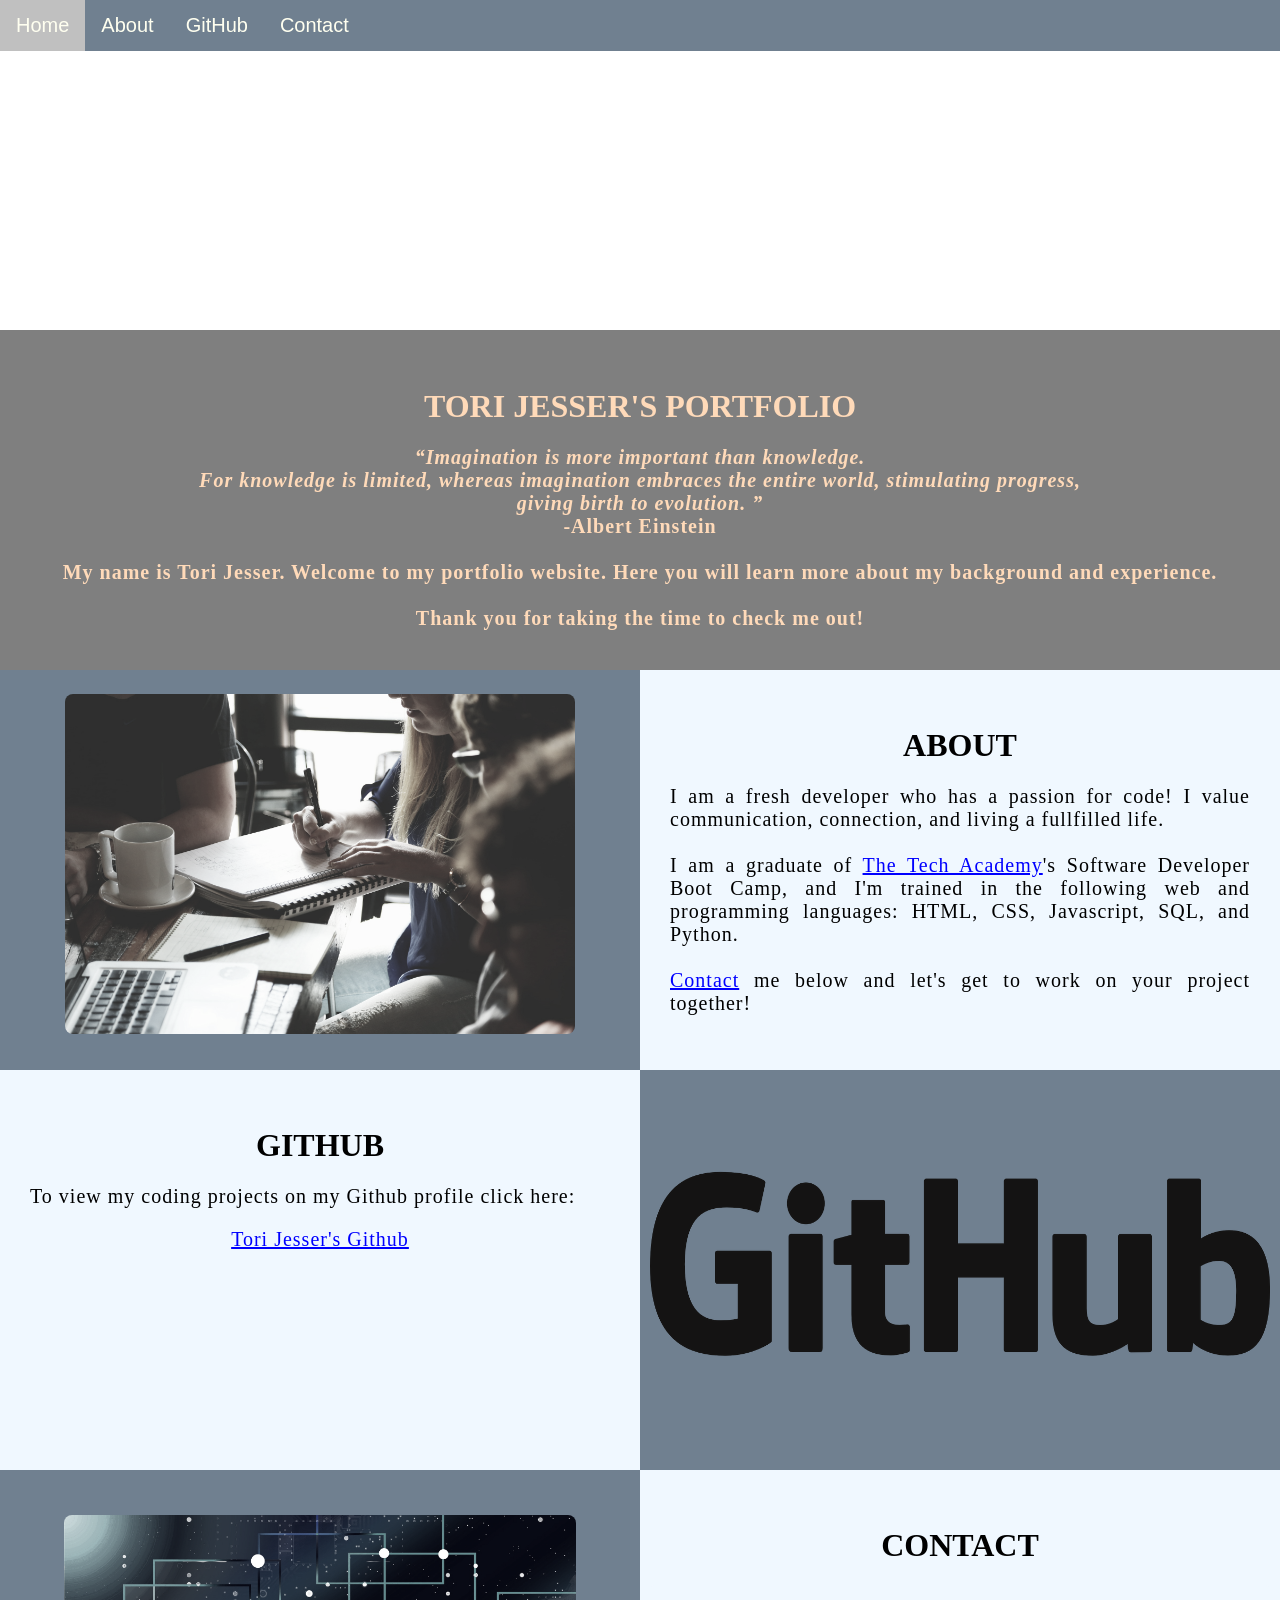
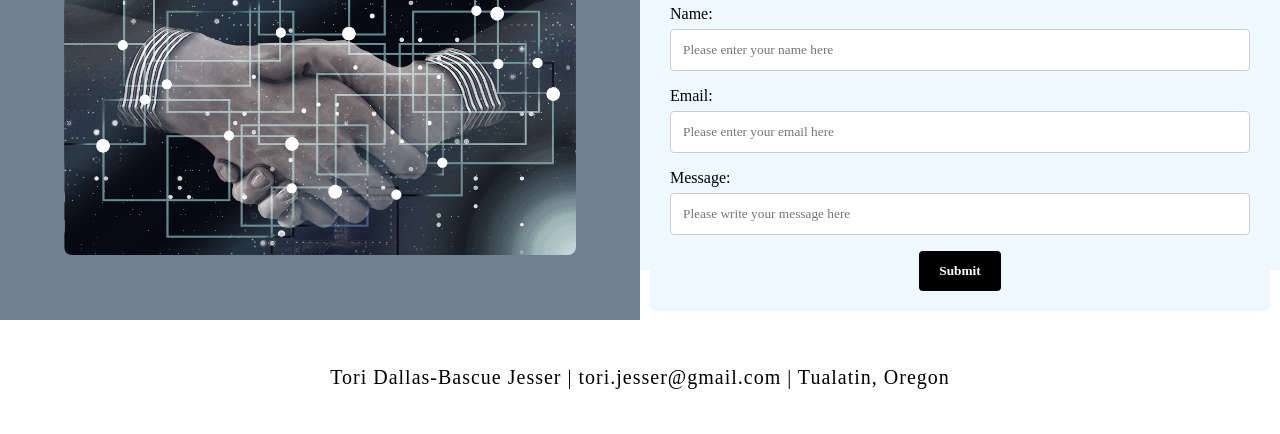
==== index.html @ 36f53e8c "file rename" ====
<!DOCTYPE html>
<html lang="en">

<!-- Head -->
    <head>
        <meta charset="utf-8">
        <title>Tori DB Jesser</title>
        <link rel="stylesheet" type="text/css" href="./css/website_project.css">
    </head>

<!-- Body -->
    <body class="background">

<!-- Navbar -->
        <div class= "navbar">
            <a class="active" href="#home">Home</a>
            <a href="#about">About</a>
            <a href="#github">GitHub</a>
            <a href="#contact">Contact</a>
        </div>

<!-- Home -->
            <br> <!-- Breaks inserted to add space between navbar and first heading-->
            <br>

<!-- Video --> 
        <div id="home">
            <video autoplay muted loop id="coding_video">
                <source src="./videos/Laptop - 1625.mp4" type="video/mp4">
                Your browser does not support HTML5 video. <!-- alt video playback fail -->
            </video>
        </div>

<!-- Video Text -->
        <div class="video_text">
            <h1 style="color:peachpuff;">Tori Jesser's Portfolio</h1>
                <p>
                    <strong>
                        <center>
                            <q>Imagination is more important than knowledge.
                            <br> For knowledge is limited, whereas imagination embraces the entire world, stimulating progress,
                            <br> giving birth to evolution.
                            </q>
                            <br>-Albert Einstein<br>
                            <br>
                            My name is Tori Jesser. Welcome to my portfolio website. Here you will learn more about my background and experience.<br>
                            <br>Thank you for taking the time to check me out!
                        </center>
                    </strong>
                </p>
        </div>

<!-- About section -->
        <div class="row" id="about">
            <div class="column_2"> <!-- left column -->
                <img src="./images/startup-594090_1920.jpg" alt="image">
            </div>

            <div class="column_1"><!-- right column -->
                <h1>About</h1>
                    <p>I am a fresh developer who has a passion for code! I value communication, connection, and living a fullfilled life.
                    <br><br> I am a graduate of <a href="https://www.learncodinganywhere.com" target="_blank">The Tech Academy</a>'s Software Developer Boot Camp, and I'm trained in the following web and programming languages: HTML, CSS, Javascript, SQL, and Python.
                    <br><br><a href=#contact>Contact</a> me below and let's get to work on your project together!
                    </p>
            </div>
        </div>

<!-- Github section -->
        <div class="row" id="github">
            <div class="column_1"> <!-- left column -->
                <h1>Github</h1>
                    <p>To view my coding projects on my Github profile click here:<br>
                    <center><a href="https://github.com/ToriJesser" target="_blank">Tori Jesser's Github</a></center></p>
            </div>

            <div class="column_2"><!-- right column -->
                <a href="https://github.com/ToriJesser" target="_blank"><img src="./images/github-394322_1280.png" alt="Github"></a>
            </div>
        </div>

<!-- Contact section -->
        <div class="row" id="contact">
            <div class="column_3"><!-- Contact image, left column-->
                <img src="./images/block-chain-2850276_1920.jpg" alt="contact_image">
            </div>

            <div class="column_1"><!-- Contact form, right column -->
                <h1>Contact</h1>
                    <form action="" method="get">
                        <label>Name:</label>
                            <input type="text" placeholder="Please enter your name here">
                        <label>Email:</label>
                            <input type="text" id="email" name="Email" placeholder="Please enter your email here">
                        <label>Message:</label>
                            <input type="text" id="message" name="Message" placeholder="Please write your message here">
                            <input type="submit" value="Submit">
                    </form>
            </div>
        </div>

<!-- Footer section -->
        <footer>
            <p>
                <center>Tori Dallas-Bascue Jesser | tori.jesser@gmail.com | Tualatin, Oregon</center>
            </p>
        </footer>
            
    </body>
</html>
---- css/website_project.css ----
/* Body */
body {
    margin: 0%;
}

/* Navrbar */
.navbar {
    overflow: hidden;
    background-color: slategrey;
    position: fixed;
    top: 0;
    width: 100%;
    z-index: 1;
}

/* Navbar text */
.navbar a {
    float: left;
    display: block;
    color: ivory;
    padding: 14px 16px;
    text-decoration: none;
    font-family: Optima, sans-serif;
    font-size: 20px;
    text-align: center;
}

/* Navbar hover effect */
.navbar a:hover {
    background-color: mintcream;
    color: slategrey;
    font-weight: bold;
}

/* Navbar home button */
.navbar a.active {
    background-color: silver;
}

/* Video */
#coding_video {
    position: fixed;
    right: 0;
    bottom: 0;
    min-width: 100%;
    z-index: -1;
}

/* Text over the video */
.video_text {
    background: rgba(0,0,0,0.5);
    color: peachpuff;
    width: 100%;
    padding: 20px;
    margin-top: 23%;
}

/* Table */
* {
    box-sizing: border-box;
}

.column_1 {
    float: left;
    width: 50%;
    padding: 10px;
    padding-top: 3%;
    height: 400px;
    background-color: aliceblue;
}

.column_2 {
    float: left;
    width: 50%;
    padding: 10px;
    padding-top: 1.9%;
    height: 400px;
    background-color: slategrey;
}

.column_3 {
    float: left;
    width: 50%;
    padding: 10px;
    padding-top: 3.5%;
    height: 450px;
    background-color: slategrey;
}

.row:after {
    content: "";
    display: table;
    clear: both;
}

/* Heading 1 elements */
h1 {
    text-transform: uppercase;
    font-family: "Trebchet MS", Optima;
    text-align: center;
    margin-top: 3%;
    color: black
}

/* paragraph elements */
p {
    font-family: Marker Felt;
    text-align: justify;
    letter-spacing: 1px;
    font-size: 20px;
    padding-left: 20px;
    padding-right: 20px;
}

/* Center align elements */
center {
    font-family: Marker Felt;
    text-align: center;
    letter-spacing: 1px;
    font-size: 20px;
    padding-left: 20px;
    padding-right: 20px;
}

/* Anchor elements */
a {
    color: blue;
}

/* quotation elements */
q {
    font-style: italic;
    font-weight: bold;
}

/* Image elements */
img {
    filter: grayscale(75%);
    border-radius: 8px;
    max-width: 100%;
    height: 340px;
    margin-left: auto;
    margin-right: auto;
    display: block;
}

/* Contact Form */
input[type=text] {
    width: 100%;
    padding: 12px;
    border: 1px solid #ccc;
    border-radius: 4px;
    box-sizing: border-box;
    margin-top: 6px;
    margin-bottom: 16px;
    resize: vertical;
    font-family: Marker Felt;
}

/* Submit button */
input[type=submit] {
    background-color: black;
    color: white;
    font-weight: bold;
    padding: 12px 20px;
    border: none;
    border-radius: 4px;
    cursor: pointer;
    display: block;
    margin: auto;
    margin-right: auto;
    font-family: Marker Felt;
}

/* hover effect for submit button */
input[type=submit]:hover {
    background-color: white;
    color: black;
    font-weight: bold;
    transform: scale(1.5);
    transition: transform 1.5s;
}

/* Form element */
form {
    border-radius: 5px;
    background-color: aliceblue;
    padding: 20px;
    font-family: "Trebchet MS", Optima;
}

/* Center align element hover effect */
center:hover {
    transition: transform 1s;
    transform: scale(1.1);
}

/* Paragraph element howver effect */
p:hover {
    color: #00004d;
    transition: transform 1s;
    transform: scale(1.01)
}

/* Heading 1 element hover effect */
h1:hover {
    color: black;
    font-weight: normal;
}

/* Image element hover effects */
img:hover {
    filter: grayscale(5%);
    transition: transform 1s;
    transform: scale(1.1);
}

/* Footer element */
footer {
    padding: 2%;
    background-color: white;
}
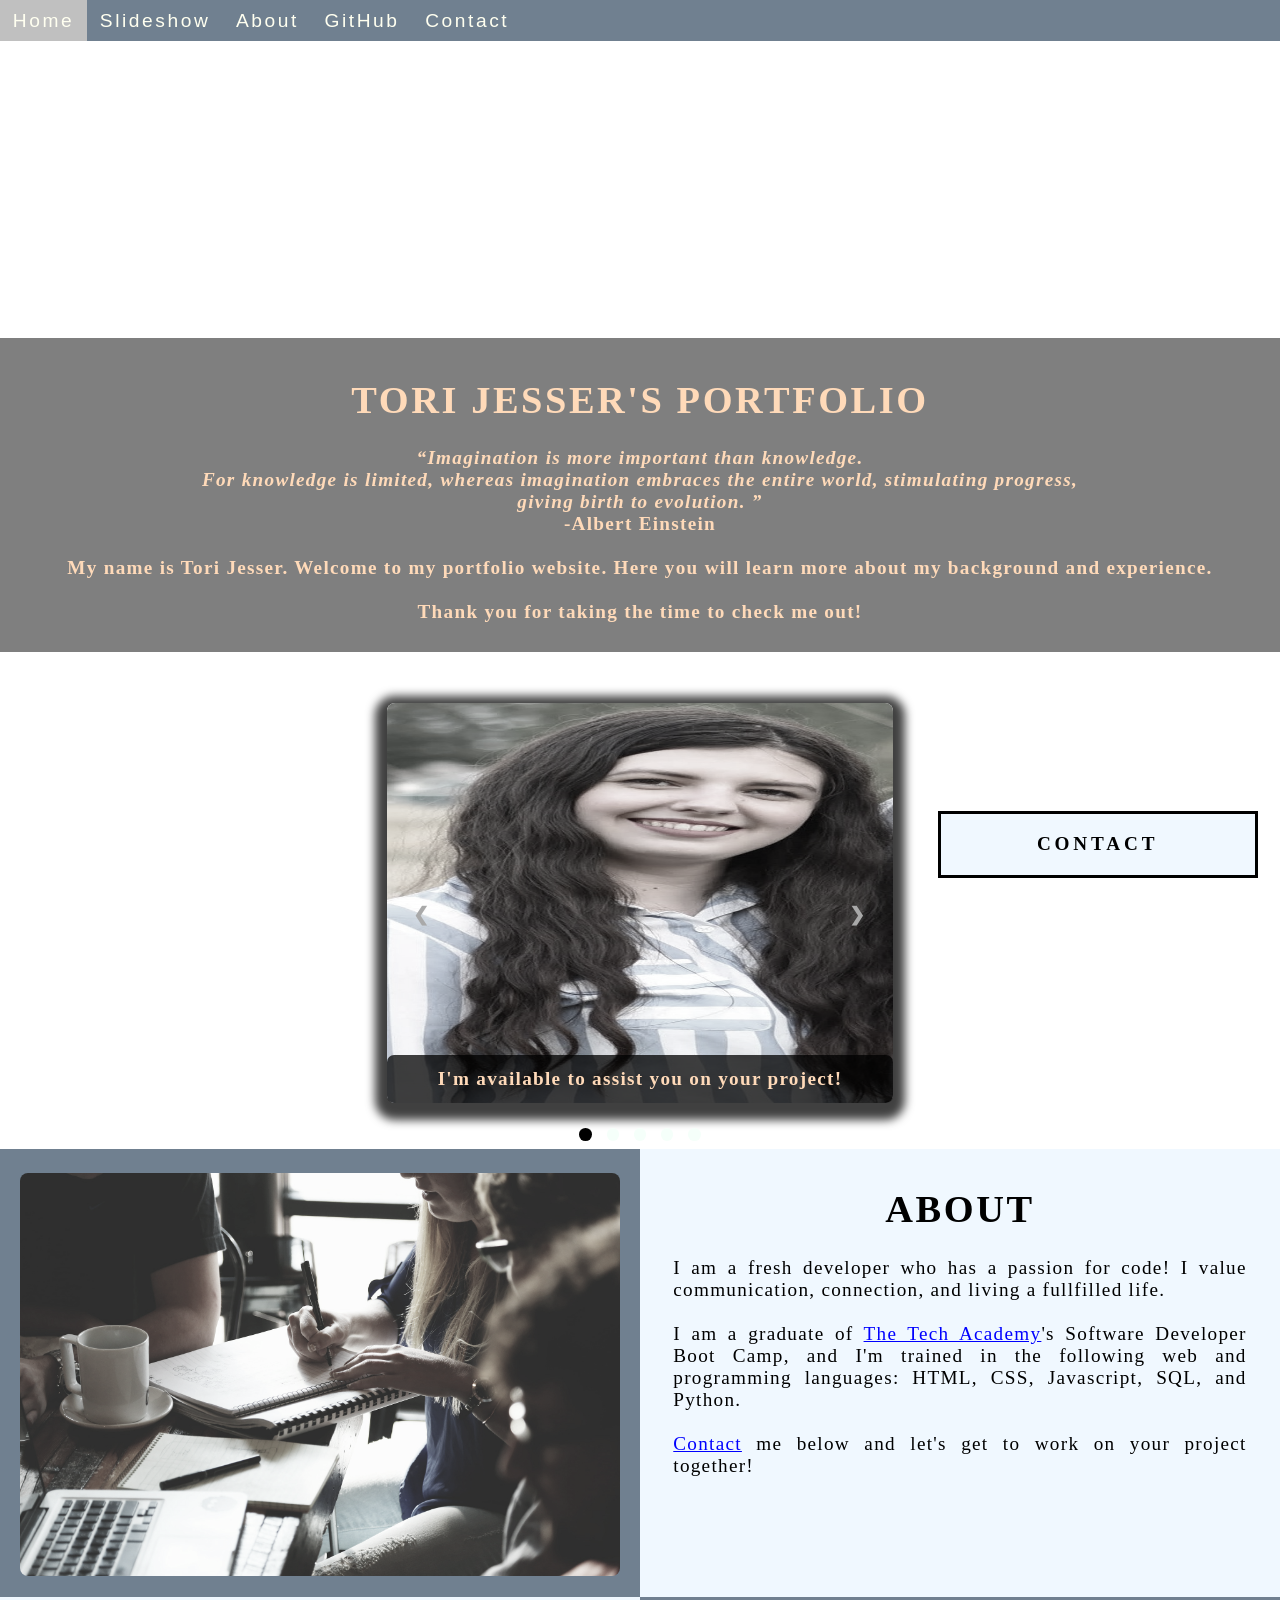
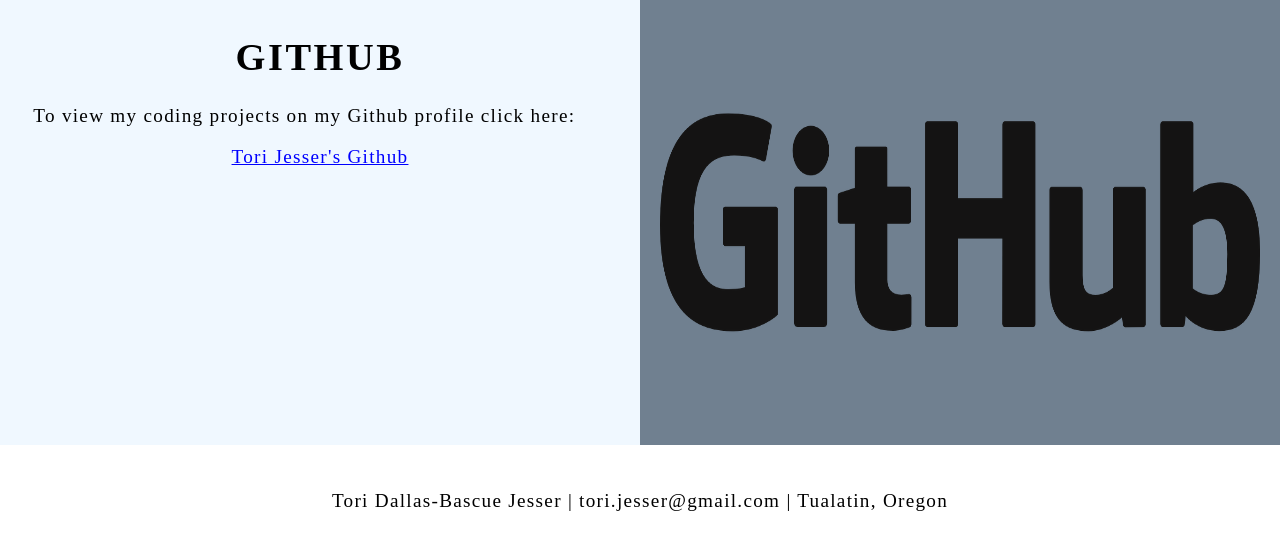
==== commit 9a6ce5ac: "Update" ====
--- a/index.html
+++ b/index.html
@@ -5,26 +5,41 @@
     <head>
         <meta charset="utf-8">
         <title>Tori DB Jesser</title>
-        <link rel="stylesheet" type="text/css" href="./css/website_project.css">
+        <link rel="stylesheet" type="text/css" href="./css/index.css">
+        <script src="js/index.js"></script>
+        <script src="https://ajax.googleapis.com/ajax/libs/jquery/3.4.0/jquery.min.js"></script>
     </head>
 
 <!-- Body -->
     <body class="background">
+<!-- Fade in effect -->
+<script> <!-- This script and function controls our fade in effect -->
+    document.body.className += ' fade-out';
+    $(function() {
+        $('body').removeClass('fade-out');
+    }
+    );
+
+</script>
 
 <!-- Navbar -->
         <div class= "navbar">
             <a class="active" href="#home">Home</a>
+            <a href="#slideshow">Slideshow</a>
             <a href="#about">About</a>
             <a href="#github">GitHub</a>
-            <a href="#contact">Contact</a>
-        </div>
+            <a onclick="openForm()">Contact</a>
+        </div>
+
+<!-- This allows us to close the form when we click outside the nav bar or contact form -->
+<div class="btn cancel" onclick="closeForm()">
 
 <!-- Home -->
+    <div id="home">
             <br> <!-- Breaks inserted to add space between navbar and first heading-->
             <br>
 
 <!-- Video --> 
-        <div id="home">
             <video autoplay muted loop id="coding_video">
                 <source src="./videos/Laptop - 1625.mp4" type="video/mp4">
                 Your browser does not support HTML5 video. <!-- alt video playback fail -->
@@ -50,6 +65,90 @@
                 </p>
         </div>
 
+
+<!-- Slideshow section -->
+<div id="slideshow">
+    <div id="slideshow_background">
+        <div id="slideshow_container">
+
+            <div class="mySlides fade">
+                <div class="slide_number">1 / 5</div>
+                    <img class="slide_show_images" src="images/head_shot.jpg" style="width:100%;height:400px;">
+                        <div class="text">I'm available to assist you on your project!</div>
+            </div>
+
+            <div class="mySlides fade">
+                <div class="slide_number">2 / 5</div>
+                    <img class="slide_show_images" src="images/html_1.png" style="width:100%">
+                        <div class="text">I am a full-stack software developer,<br> trained in:<br>HTMl, CSS, Javascript,</div>
+            </div>
+
+            <div class="mySlides fade">
+                <div class="slide_number">3 / 5</div>
+                    <img class="slide_show_images" src="images/pythonlogo.jpg" style="width:100%">
+                        <div class="text">Python,</div>
+            </div>
+
+            <div class="mySlides fade">
+                <div class="slide_number">4 / 5</div>
+                    <img class="slide_show_images" src="images/sql.jpg" style="width:100%">
+                        <div class="text">databases and SQL.</div>
+            </div>
+
+            <div class="mySlides fade">
+                <div class="slide_number">5 / 5</div>
+                    <img class="slide_show_images" src="images/block-chain-2850276_1920.jpg" style="width:100%">
+                        <div class="text">
+                            <a onclick="openForm()" href="#contact" style="color:mintcream;">Contact me today!</a>
+                        </div>
+            </div>
+
+            <a class="previous" onclick="plusSlides(-1)">&#10094;</a>
+            <a class="next" onclick="plusSlides(1)">&#10095;</a>
+
+        </div>
+    <br>
+
+    <div style="text-align:center">
+    
+        <span class="dot" onclick="currentSlide(1)"></span>
+        <span class="dot" onclick="currentSlide(2)"></span>
+        <span class="dot" onclick="currentSlide(3)"></span>
+        <span class="dot" onclick="currentSlide(4)"></span>
+        <span class="dot" onclick="currentSlide(5)"></span>
+
+    </div>
+
+    </div>
+</div>
+
+<!-- We included our JS function within this file to ensure it was given precedence, this function covers the slideshow -->
+<script>
+    var slideIndex = 1;
+        showSlides(slideIndex);
+    function plusSlides(n) {
+        showSlides(slideIndex += n);
+    }
+    function currentSlide(n) {
+        showSlides(slideIndex = n);
+    }
+    function showSlides(n) {
+        var i;
+        var slides = document.getElementsByClassName("mySlides");
+        var dots = document.getElementsByClassName("dot");
+            if (n > slides.length) {slideIndex = 1}
+            if (n < 1) {slideIndex = slides.length}
+                for (i = 0; i < slides.length; i++) {
+                slides[i].style.display = "none";
+                }
+                for (i = 0; i < dots.length; i++) {
+                    dots[i].className = dots[i].className.replace(" active", "");
+                }
+            slides[slideIndex-1].style.display = "block";
+            dots[slideIndex-1].className += " active";
+    }
+</script>
+
 <!-- About section -->
         <div class="row" id="about">
             <div class="column_2"> <!-- left column -->
@@ -77,26 +176,32 @@
                 <a href="https://github.com/ToriJesser" target="_blank"><img src="./images/github-394322_1280.png" alt="Github"></a>
             </div>
         </div>
+</div>
 
 <!-- Contact section -->
-        <div class="row" id="contact">
-            <div class="column_3"><!-- Contact image, left column-->
-                <img src="./images/block-chain-2850276_1920.jpg" alt="contact_image">
-            </div>
-
-            <div class="column_1"><!-- Contact form, right column -->
+    <div id="contact">
+        <button onclick="openForm()" class="Pop_Up_Button"> CONTACT </button>
+            <div class="form-popup" id="myForm">
+                <form action="https://formspree.io/mayqewbr" method="POST" class="form-container">
+                    <input type="hidden" name="_next" value="https://torijesser.github.io"/>
                 <h1>Contact</h1>
-                    <form action="" method="get">
-                        <label>Name:</label>
-                            <input type="text" placeholder="Please enter your name here">
-                        <label>Email:</label>
-                            <input type="text" id="email" name="Email" placeholder="Please enter your email here">
-                        <label>Message:</label>
-                            <input type="text" id="message" name="Message" placeholder="Please write your message here">
-                            <input type="submit" value="Submit">
-                    </form>
-            </div>
-        </div>
+                    <label for="name"><b>Name:</b></label>
+                        <input type="text" placeholder="Please enter your name here" name="name" required>
+                    <label for="phone"><b>Phone</b></label>
+                        <input type="text" placeholder="Enter your phone name here" name="phone">
+                    <label for="email"><b>Email:</b></label>
+                        <input type="text" name="Email" placeholder="Please enter your email here" required>
+                    <label for="message"><b>Message:</b></label>
+                        <input type="text" name="Message" placeholder="Please write your message here">
+                    
+
+        <button type="submit" class="btn">SUBMIT</button>
+        <button type="button" class="btn cancel" onclick="closeForm()">CLOSE</button>
+        
+                </form>
+            </div>
+        </div>
+
 
 <!-- Footer section -->
         <footer>
--- a/css/index.css
+++ b/css/index.css
@@ -0,0 +1,446 @@
+/* Affects entire document */
+html {
+    scroll-behavior: smooth; /* This ensures that the page scrolling is smooth when the nav bar is clicked */
+  }
+
+/* Body */
+body {
+    margin: 0%;
+    opacity: 1;
+    transition: 3s opacity;
+    letter-spacing: .2vw;
+    font-family: Optima, sans-serif;
+    font-size: 1.5vw;
+}
+
+/* This section contributes to the fade effect for the page that occurs when the page is loaded */
+body.fade-out {
+    opacity: .1;
+    transition: none;
+}
+
+
+/* Navrbar */
+.navbar {
+    overflow: hidden;
+    background-color: slategrey;
+    position: fixed;
+    top: 0;
+    width: 100%;
+    z-index: 1;
+    position: fixed;
+    -webkit-animation: moveNav 5s; /* Safari 4.0 - 8.0 */
+    animation: moveNav 5s;
+}
+
+/* Navbar text */
+.navbar a {
+    float: left;
+    display: block;
+    color: ivory;
+    padding: .75vw 1vw;
+    text-decoration: none;
+    font-family: Optima, sans-serif;
+    font-size: 1.5vw;
+    text-align: center;
+    position: relative;
+    -webkit-animation: moveavText 5.75s;
+    animation: movenavText 5.75s;
+    letter-spacing: .2vw;
+}
+
+/* The animation effect for moving the nav bar in from above the top of the screen upon page load */
+@keyframes moveNav {
+    from {left: -100vw;}
+    to {left: 0vw;}
+  }
+  
+  /* The animation effect for moving the nav bar in from above the top of the screen upon page load */
+  @keyframes movenavText {
+    from {top: -100vw;}
+    to {top: 0vw;}
+  }
+  
+  
+  /* This animation effect causes the overlay video text to move up from the bottom of the page upon page load */
+  @keyframes movevideoText {
+    from {top: -100vw;}
+    to {top: 0px;}
+  }
+
+/* Navbar hover effect */
+.navbar a:hover {
+    background-color: mintcream;
+    color: slategrey;
+    font-weight: bold;
+    cursor: pointer;
+    -webkit-transition-duration: 1s;
+    transition-duration: 1s;
+}
+
+/* Navbar home button */
+.navbar a.active {
+    background-color: silver;
+}
+
+/* This causes the video to zoom out from a zoomed in position upon page load */
+@keyframes zoominoutsinglefeatured {
+    0% {
+        transform: scale(1.5,1.5);
+    }
+    100% {
+        transform: scale(1,1);
+    }
+}
+
+/* Video */
+#coding_video {
+    position: fixed;
+    right: 0;
+    bottom: 0;
+    min-width: 100%;
+    z-index: -1;
+    animation: zoominoutsinglefeatured 5s;
+}
+
+/* Text over the video */
+.video_text {
+    background: rgba(0,0,0,0.5);
+    color: peachpuff;
+    width: 100%;
+    padding-top: .1vh;
+    padding-bottom: 1vh;
+    margin-top: 23%;
+    position:relative;
+    -webkit-animation: moveNav 4s; /* Safari 4.0 - 8.0 */
+    animation: movevideoText 4s;
+}
+
+/* slideshow styling */
+#slideshow_background {
+    background: rgba(255,255,255,0.35);
+}
+
+.mySlides {
+    display: none;
+}
+
+@-webkit-keyframes fade {
+    from {opacity: .4} 
+    to {opacity: 1}
+}
+  
+  @keyframes fade {
+    from {opacity: .4} 
+    to {opacity: 1}
+}
+
+/* slideshow section / container */
+#slideshow_container {
+    width: 39.5vw;
+    height: auto;
+    padding-top: 4%;
+    position: relative;
+    margin: auto;
+}
+
+/* images container within slideshow */
+.slide_show_images {
+    vertical-align: middle;
+    height: auto;
+    box-shadow: 0px 5px 10px 12px rgba(0,0,0,.75);
+    width: auto;
+}
+
+/* next and previous buttons */
+.previous, .next {
+    cursor: pointer;
+    position: absolute;
+    top: 50%;
+    width: auto;
+    padding: 2vw;
+    margin-top: -0vw;
+    color: darkgray;
+    font-weight: bold;
+    font-size: 1.5vw;
+    border-radius: 0 3px 3px 0;
+    user-select: none;
+    transition: 0.6s ease;
+}
+
+.next {
+    right: 0;
+    border-radius: 3px 0 0 3px;
+}
+
+.previous:hover, .next:hover {
+    background-color: rgba(0,0,0,.8);
+    color: mintcream;
+}
+
+.text {
+    color: peachpuff;
+    padding: 1vw;
+    position: absolute;
+    bottom: 0;
+    width: 100%;
+    text-align: center; 
+    font-family: Marker Felt;
+    letter-spacing: .1vw;
+    font-size: 1.5vw;
+    background-color: rgba(0,0,0,.75);
+    font-weight: bold;
+    border-radius: 7px 7px 7px 7px;
+}
+
+.slide_number {
+    color: peachpuff;
+    position: absolute;
+    top: 0;
+    font-family: Marker Felt;
+    letter-spacing: .1vw;
+    font-size: 1.5vw;
+    font-weight: bold;
+    display: none;
+}
+
+.dot {
+    cursor: pointer;
+    height: 1vw;
+    width: 1vw;
+    margin: .25vw;
+    background-color: mintcream;
+    border-radius: 50%;
+    display: inline-block;
+    transition: background-color 0.6s ease;
+    position: relative;
+    z-index: 1;
+}
+
+.active, .dot:hover {
+    background-color: black;
+}
+
+.fade {
+    -webkit-animation-name: fade;
+    -webkit-animation-duration: 1.5s;
+    animation-name: fade;
+    animation-duration: 1.5s; 
+}
+
+/* Table */
+* {
+    box-sizing: border-box;
+}
+
+.column_1 {
+    float: left;
+    width: 50%;
+    padding: 1.6%;
+    height: 448px;
+    background-color: aliceblue;
+}
+
+.column_2 {
+    float: left;
+    width: 50%;
+    padding: 1.6%;
+    padding-top: 1.9%;
+    height: 448px;
+    background-color: slategrey;
+}
+
+.row:after {
+    content: "";
+    display: table;
+    clear: both;
+}
+
+/* Heading 1 elements */
+h1 {
+    text-transform: uppercase;
+    font-family: "Trebchet MS", Optima;
+    text-align: center;
+    margin-top: 3%;
+    color: black
+}
+
+/* paragraph elements */
+p {
+    font-family: Marker Felt;
+    text-align: justify;
+    letter-spacing: .1vw;
+    font-size: 1.5vw;
+    padding-left: 1vw;
+    padding-right: 1vw;
+}
+
+/* Center align elements */
+center {
+    font-family: Marker Felt;
+    text-align: center;
+    letter-spacing: .1vw;
+    font-size: 1.5vw;
+    padding-left: 5vw;
+    padding-right: 5vw;
+}
+
+/* Anchor elements */
+a {
+    color: blue;
+}
+
+/* quotation elements */
+q {
+    font-style: italic;
+    font-weight: bold;
+}
+
+/* Image elements */
+img {
+    filter: grayscale(75%);
+    border-radius: 8px;
+    max-width: 100%;
+    height: 100%;
+    margin: auto auto auto auto;
+    display: block;
+}
+
+/* Contact Form */
+input[type=text] {
+    width: 100%;
+    padding: 12px;
+    border: 1px solid #ccc;
+    border-radius: 4px;
+    box-sizing: border-box;
+    margin-top: 6px;
+    margin-bottom: 16px;
+    resize: vertical;
+    font-family: Marker Felt;
+}
+
+/* Center align element hover effect */
+center:hover {
+    transition: transform 1s;
+    transform: scale(1.1);
+}
+
+/* Paragraph element howver effect */
+p:hover {
+    color: #00004d;
+    transition: transform 1s;
+    transform: scale(1.01)
+}
+
+/* Heading 1 element hover effect */
+h1:hover {
+    color: black;
+    font-weight: normal;
+}
+
+/* Image element hover effects */
+img:hover {
+    filter: grayscale(5%);
+    transition: transform 1s;
+    transform: scale(1.1);
+}
+
+/* Contact form styling */
+
+/* Makes contact form button slide in from right on page load */
+@keyframes movePopup {
+  from {right: -40vw;}
+  to {bottom: 1.75vw;}
+}
+
+/* Button used to open the contact form - fixed at the bottom of the page */
+.Pop_Up_Button {
+    bottom: 1.75vw;
+    right: 1.75vw;
+    width: 25vw;
+    background-color: aliceblue;
+    color: black;
+    border: solid;
+    cursor: pointer;
+    position: fixed;
+    -webkit-animation: movePopup 5s;
+    animation: movePopup 5s;
+}
+
+/* The popup form - hidden by default */
+.form-popup {
+    border: 3px solid mintcream;
+    z-index: 8;
+    display: none;
+    position: fixed;
+    bottom: 6px;
+    right: 6px;
+}
+
+.form-container {
+    max-width: 49vw;
+    padding: 9px;
+    background-color: mintcream;
+}
+
+.form-container input[type=text], .form-container input[type=password] {
+    width: 100%;
+    padding: .93vw;
+    margin: .6vw 0 .6vw 0;
+    border: none; 
+    background: aliceblue;
+    font-family: "Trebchet MS", Optima;
+    font-size: 1vw;
+}
+
+/* Submit button */
+.form-container .btn {
+    background-color: mintcream;
+    color: black;
+    border-color: black;
+    margin-bottom: 1vh;
+}
+
+/* Close button */
+.form-container .cancel {
+    background-color: black;
+    color: white;
+    border-color: grey;
+}
+
+/* Button styling */
+button {
+    font-family: "Trebuchet MS", Optima; 
+    letter-spacing: .3vw; 
+    font-size: 1.5vw;
+    font-weight: bold;
+    padding: 1.5vw 1.5vw;
+    border-style: solid;
+    cursor: pointer;
+    width: 100%;
+    height: auto;  
+}
+
+/* Hover effect for buttons */
+button:hover, .form-container .btn:hover{
+    color: white;
+    background-color: black;
+    -webkit-transition-duration: 1s; 
+    transition-duration: 1s;
+    border-style: solid;
+    border-color: silver;
+  }
+.form-container .cancel:hover{
+    color: white;
+    background-color: darkred;
+    -webkit-transition-duration: 1s; 
+    transition-duration: 1s;
+    border-style: solid;
+    border-color: black;
+}	
+
+/* Footer element */
+footer {
+    padding: 2%;
+    background-color: white;
+}
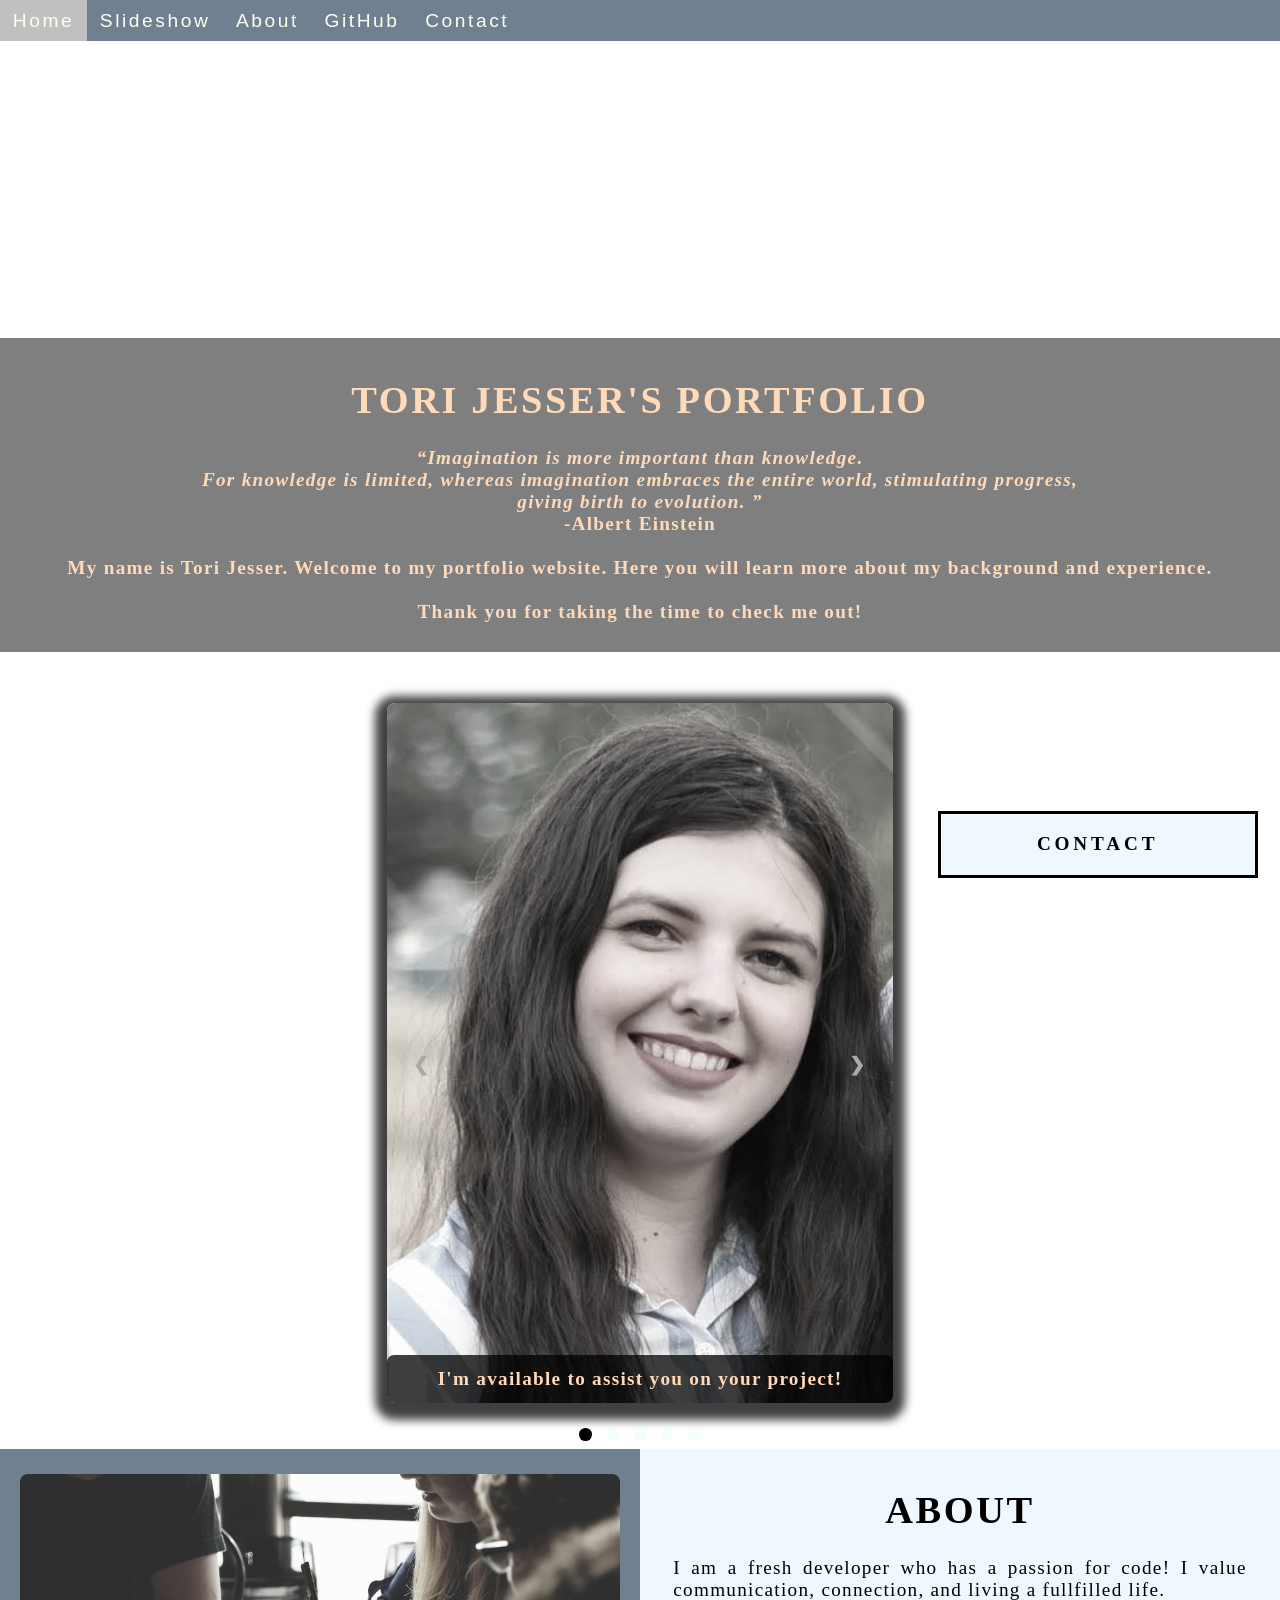
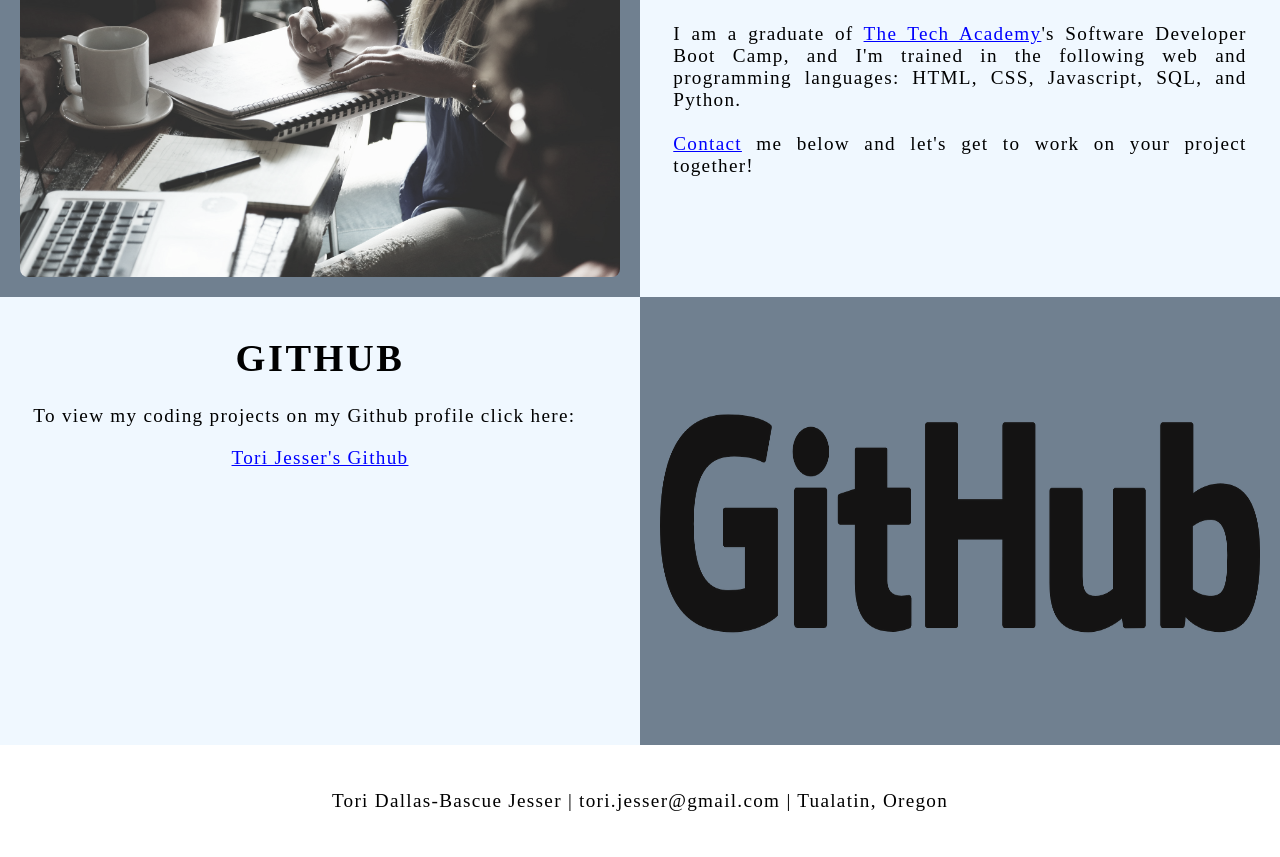
==== commit dd6266aa: "photo updates" ====
--- a/index.html
+++ b/index.html
@@ -73,7 +73,7 @@
 
             <div class="mySlides fade">
                 <div class="slide_number">1 / 5</div>
-                    <img class="slide_show_images" src="images/head_shot.jpg" style="width:100%;height:400px;">
+                    <img class="slide_show_images" src="images/head_shot.jpg" style="width:100%">
                         <div class="text">I'm available to assist you on your project!</div>
             </div>
 
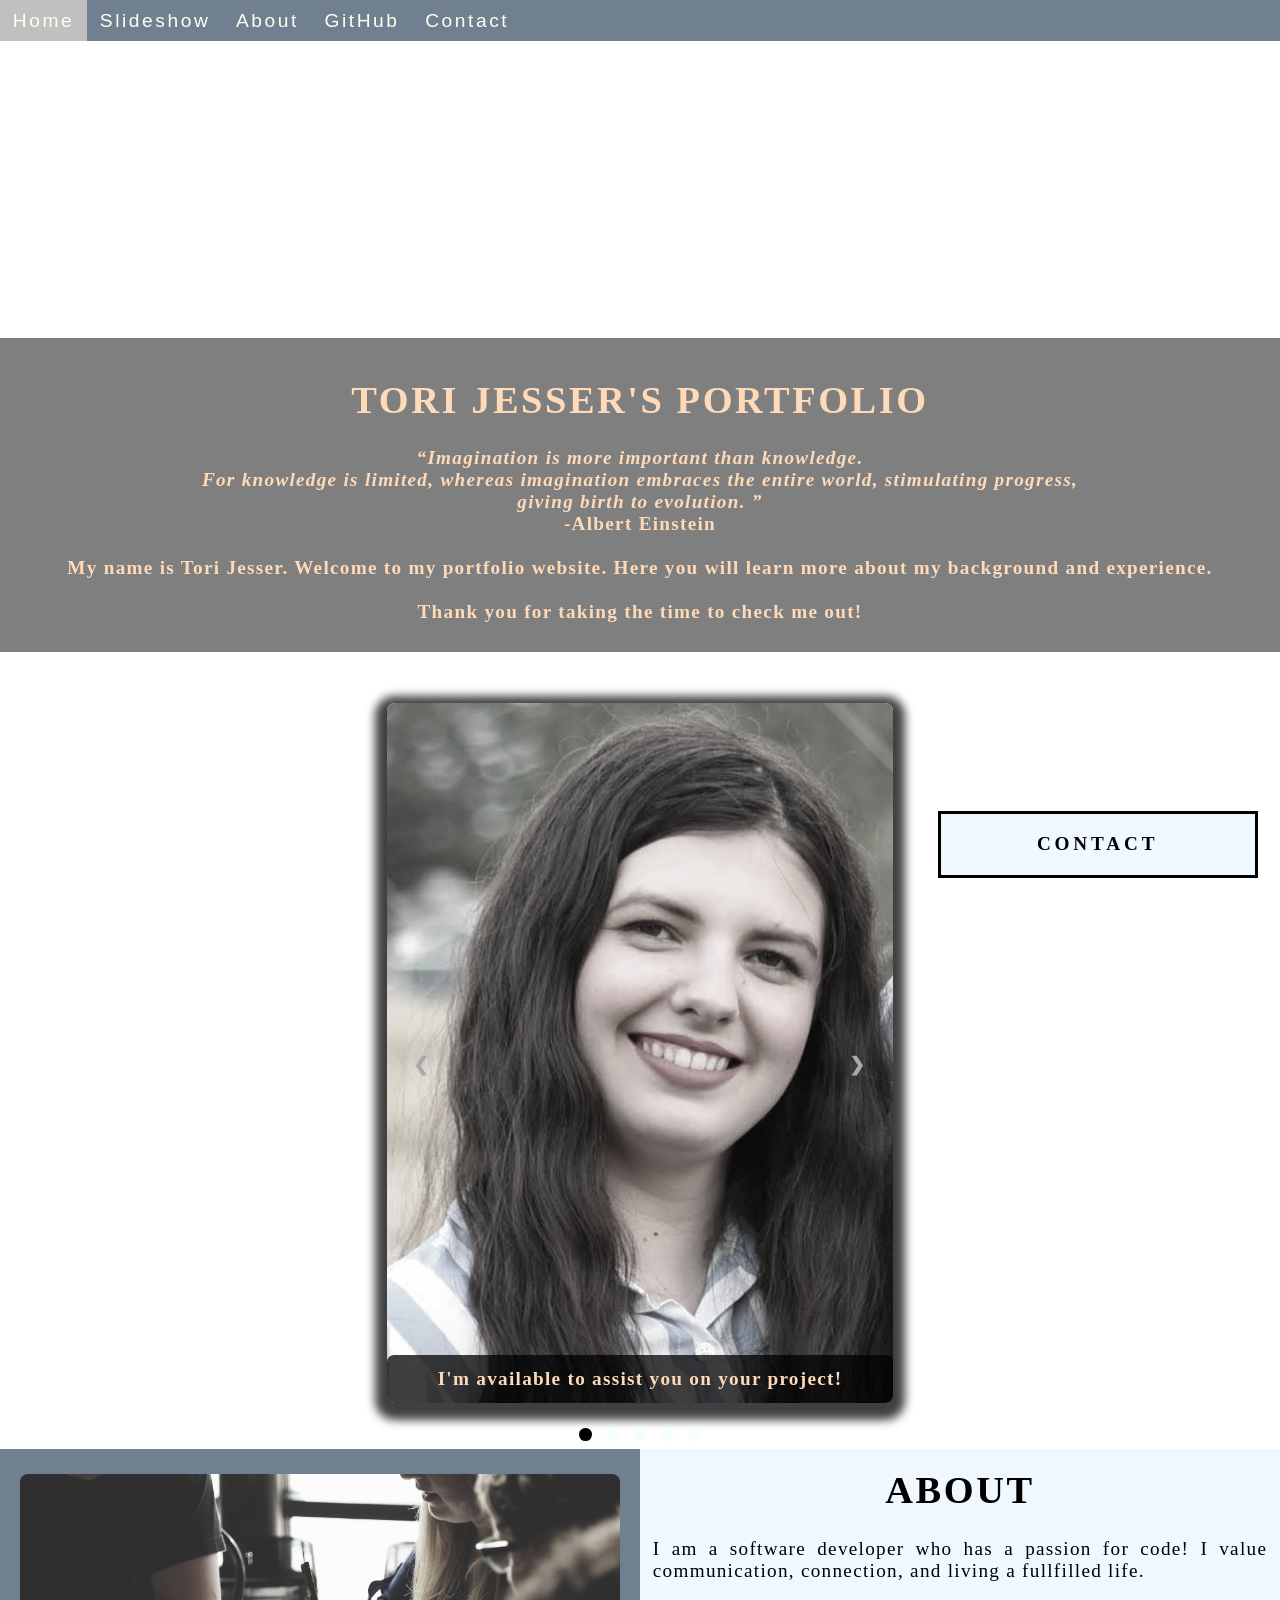
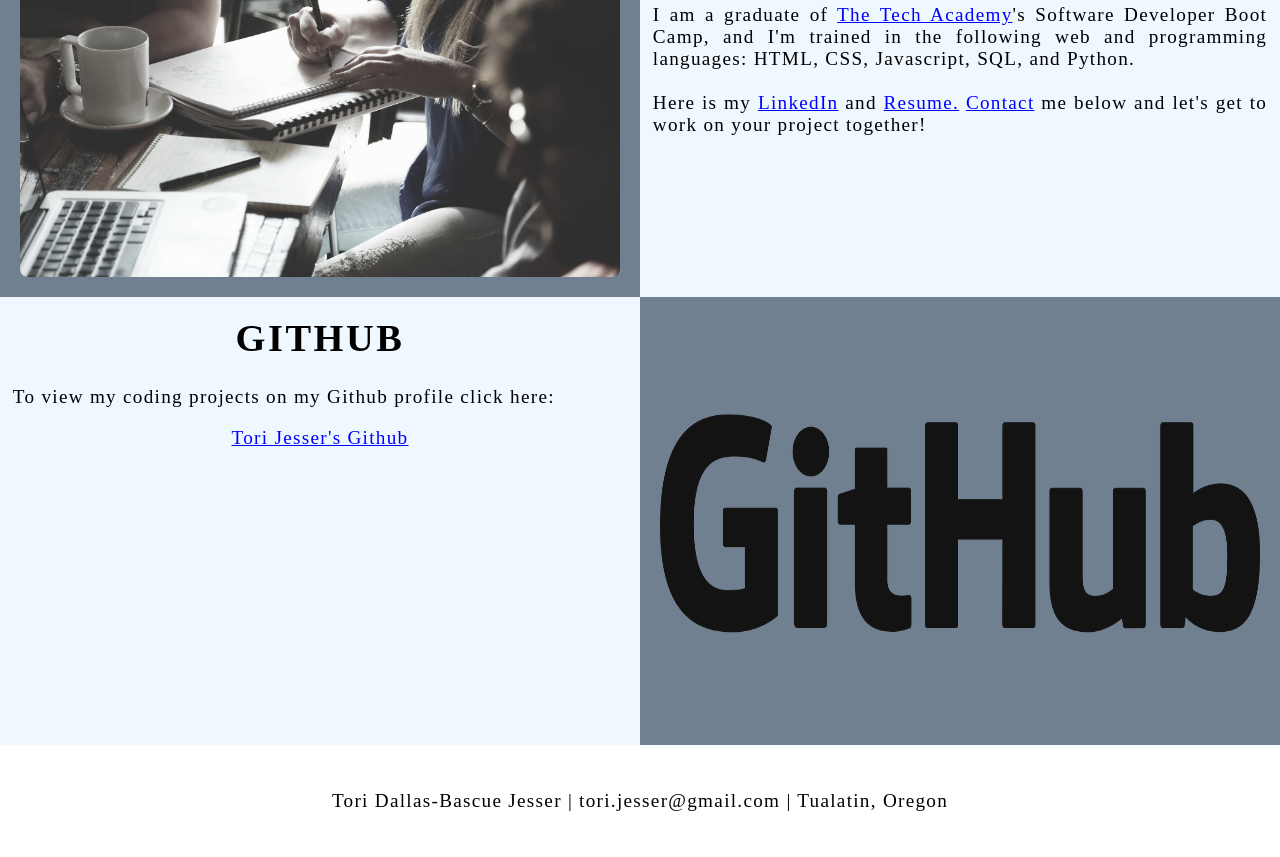
==== commit c8362d89: "Add LinkedIn and Resume" ====
--- a/index.html
+++ b/index.html
@@ -13,7 +13,8 @@
 <!-- Body -->
     <body class="background">
 <!-- Fade in effect -->
-<script> <!-- This script and function controls our fade in effect -->
+<!-- This script and function controls our fade in effect -->
+<script> 
     document.body.className += ' fade-out';
     $(function() {
         $('body').removeClass('fade-out');
@@ -157,9 +158,10 @@
 
             <div class="column_1"><!-- right column -->
                 <h1>About</h1>
-                    <p>I am a fresh developer who has a passion for code! I value communication, connection, and living a fullfilled life.
+                    <p>I am a software developer who has a passion for code! I value communication, connection, and living a fullfilled life. 
                     <br><br> I am a graduate of <a href="https://www.learncodinganywhere.com" target="_blank">The Tech Academy</a>'s Software Developer Boot Camp, and I'm trained in the following web and programming languages: HTML, CSS, Javascript, SQL, and Python.
-                    <br><br><a href=#contact>Contact</a> me below and let's get to work on your project together!
+                    <br><br>Here is my <a href="www.linkedin.com/in/torijesser" target="_blank">LinkedIn</a> and <a href="./pdf/Tori Jesser Resume.pdf">Resume.</a> 
+                    <a href=#contact>Contact</a> me below and let's get to work on your project together!
                     </p>
             </div>
         </div>
--- a/css/index.css
+++ b/css/index.css
@@ -236,7 +236,7 @@
 .column_1 {
     float: left;
     width: 50%;
-    padding: 1.6%;
+    padding: 0%;
     height: 448px;
     background-color: aliceblue;
 }
@@ -444,3 +444,4 @@
     padding: 2%;
     background-color: white;
 }
+
